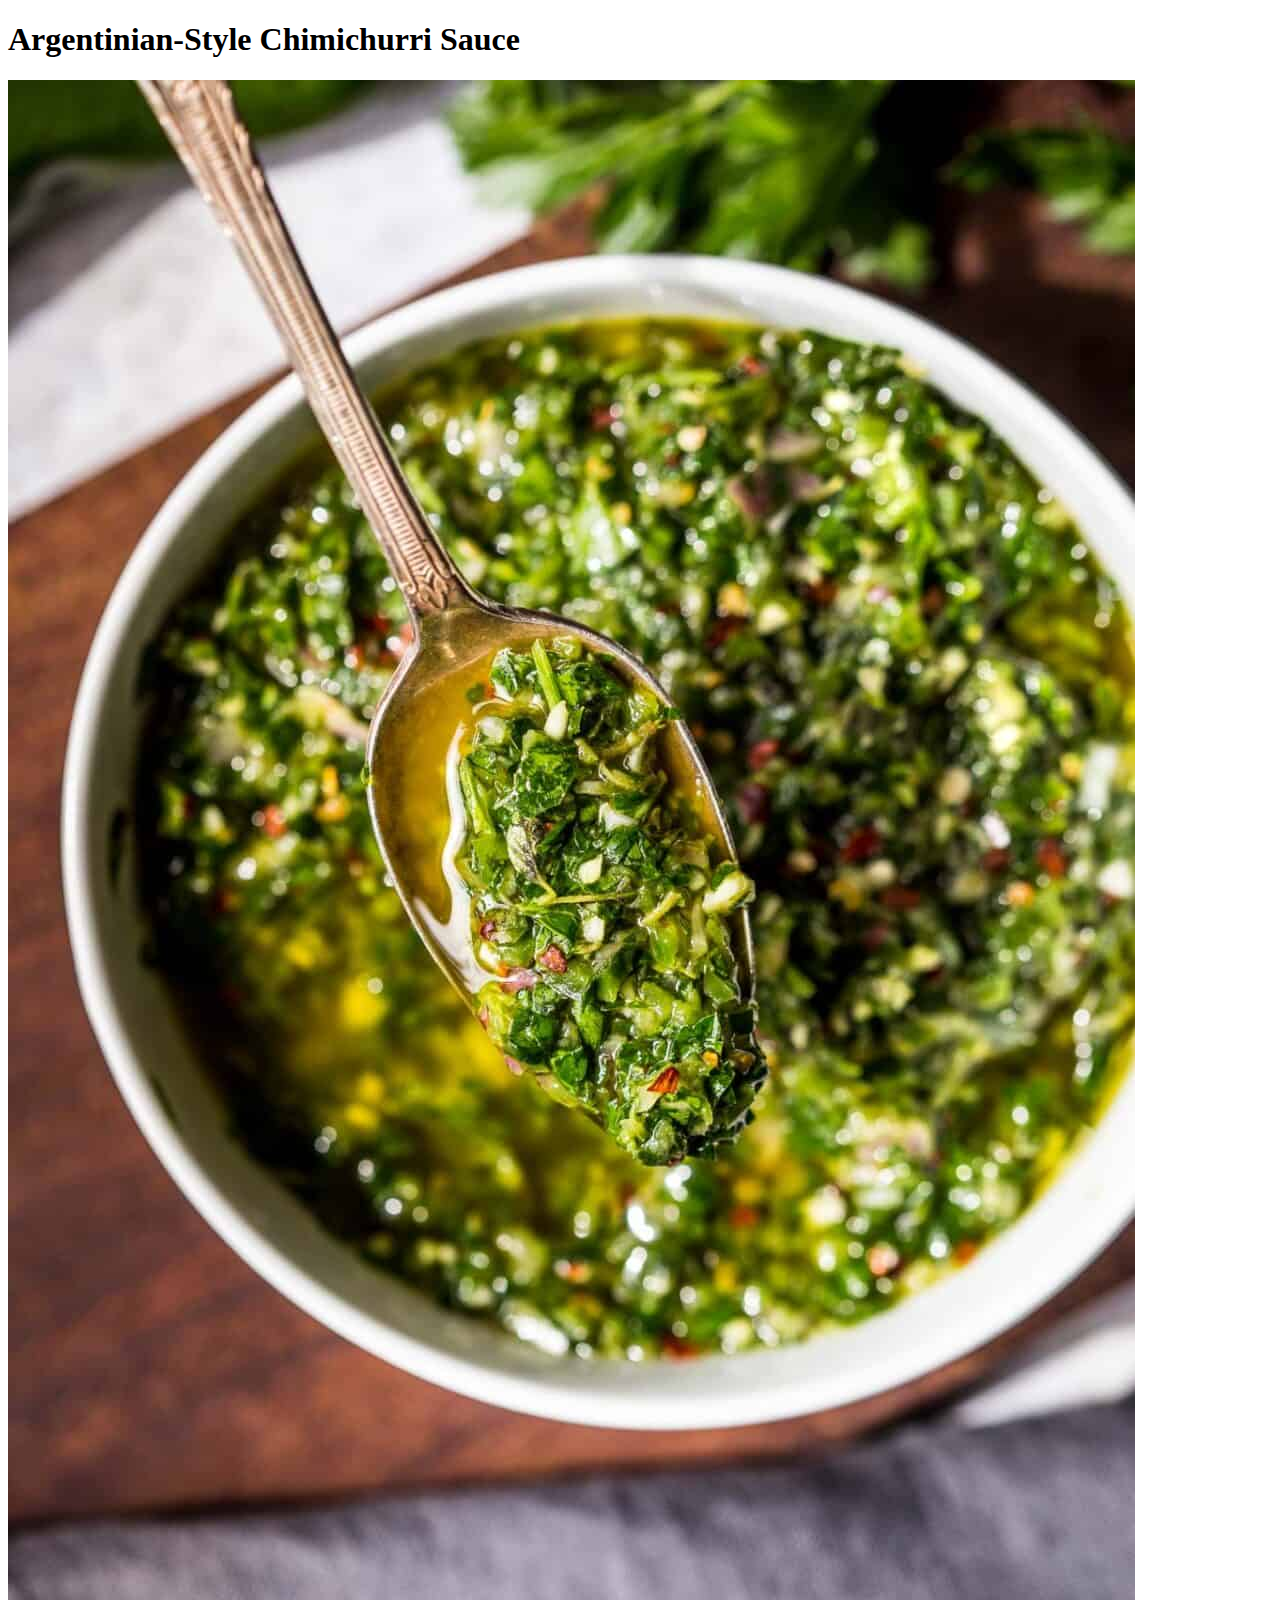
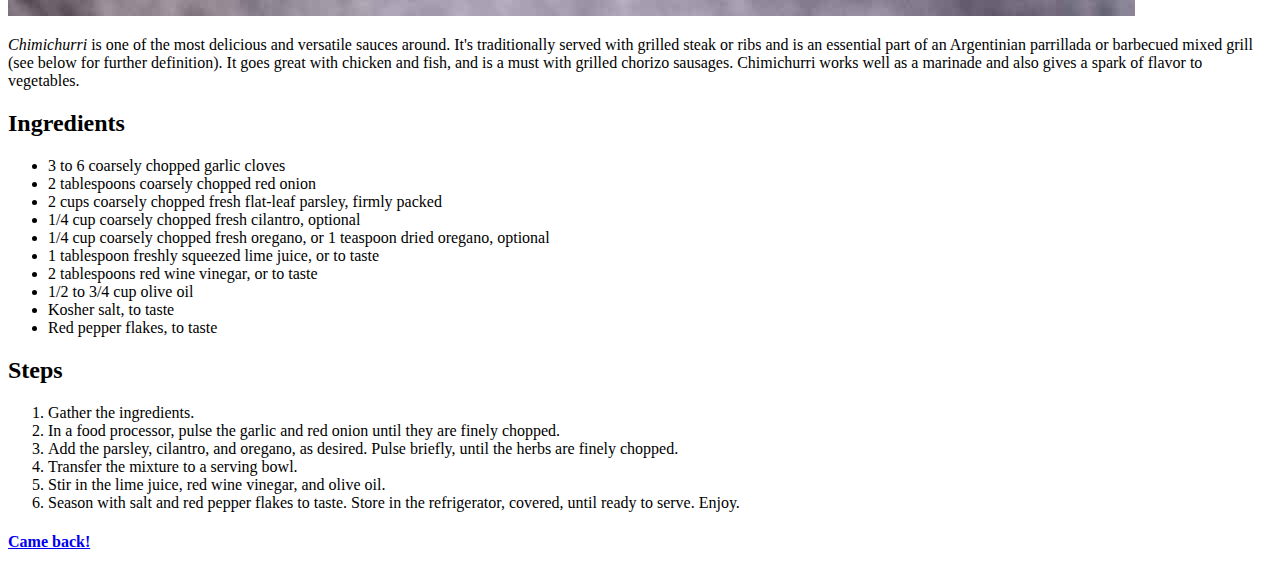
==== recipes/chimichurri.html @ 6cb2762b "4. Add More Recipes" ====
<!DOCTYPE html>
<html lang="en">
<head>
    <meta charset="UTF-8">
    <meta http-equiv="X-UA-Compatible" content="IE=edge">
    <meta name="viewport" content="width=device-width, initial-scale=1.0">
    <title>argentinian-style chimichurri sauce</title>
</head>
<body>
    <h1>Argentinian-Style Chimichurri Sauce</h1>
    <img src="../images/chimichurri.jpg">
    <p><em>Chimichurri</em> is one of the most delicious and versatile sauces around. It's traditionally served with grilled steak or ribs and is an essential part of an Argentinian parrillada or barbecued mixed grill (see below for further definition). It goes great with chicken and fish, and is a must with grilled chorizo sausages. Chimichurri works well as a marinade and also gives a spark of flavor to vegetables. </p>
    
    <h2>Ingredients</h2>
    <ul>
        <li>3 to 6 coarsely chopped garlic cloves</li>
        <li>2 tablespoons coarsely chopped red onion</li>
        <li>2 cups coarsely chopped fresh flat-leaf parsley, firmly packed</li>
        <li>1/4 cup coarsely chopped fresh cilantro, optional</li>
        <li>1/4 cup coarsely chopped fresh oregano, or 1 teaspoon dried oregano, optional</li>
        <li>1 tablespoon freshly squeezed lime juice, or to taste</li>
        <li>2 tablespoons red wine vinegar, or to taste</li>
        <li>1/2 to 3/4 cup olive oil</li>
        <li>Kosher salt, to taste</li>
        <li>Red pepper flakes, to taste</li>
    </ul>

    
    <h2>Steps</h2>
    <ol>
        <li>
            Gather the ingredients.
        </li>
        <li>
            In a food processor, pulse the garlic and red onion until they are finely chopped.
        </li>
        <li>
            Add the parsley, cilantro, and oregano, as desired. Pulse briefly, until the herbs are finely chopped.
        </li>
        <li>
            Transfer the mixture to a serving bowl.
        </li>
        <li>
            Stir in the lime juice, red wine vinegar, and olive oil.
        </li>
        <li>
            Season with salt and red pepper flakes to taste. Store in the refrigerator, covered, until ready to serve. Enjoy.
        </li>
    </ol>

    <a href="../index.html"><h4>Came back!</h4></a>
</body>
</html>
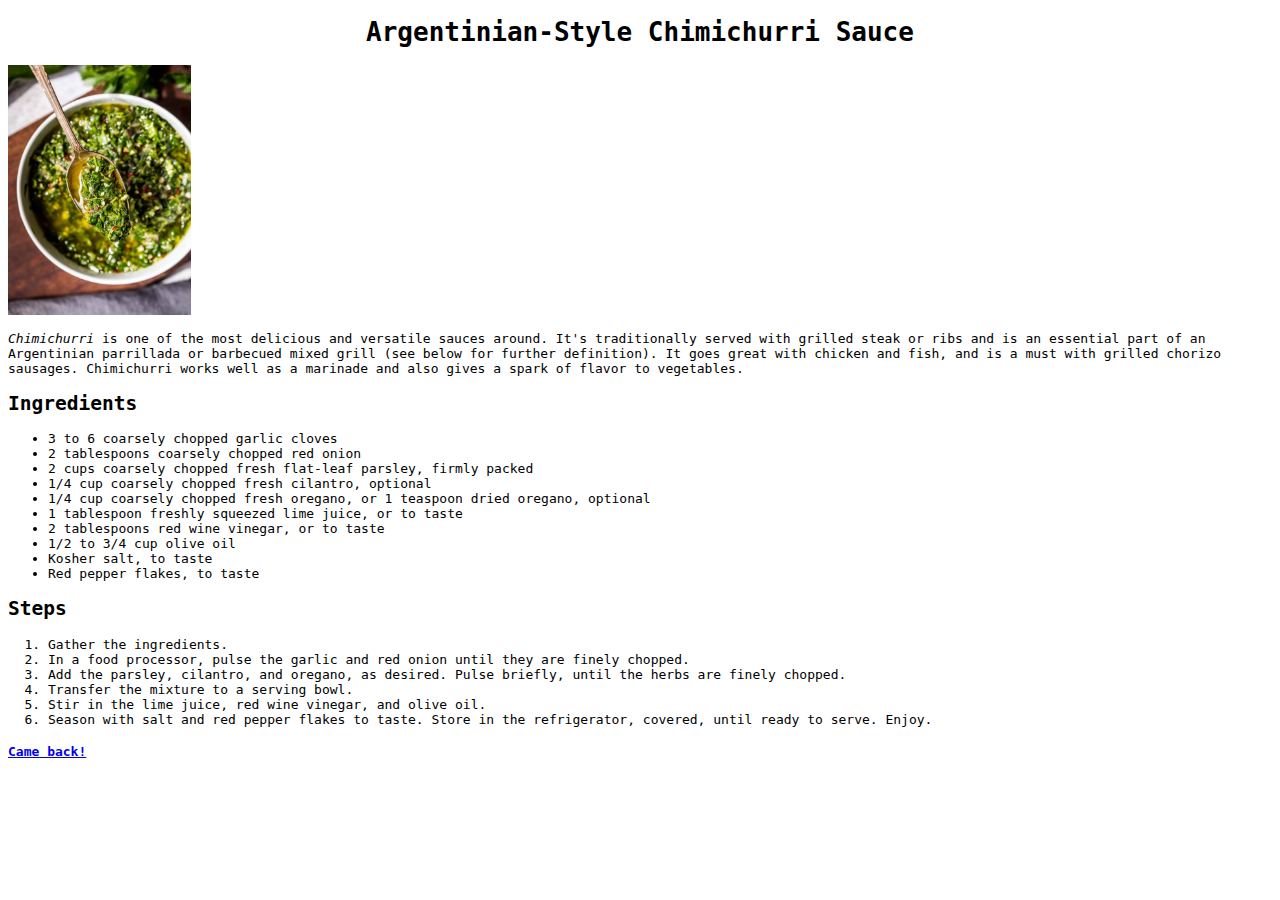
==== commit 5cfb93da: "Add basic CSS" ====
--- a/recipes/chimichurri.html
+++ b/recipes/chimichurri.html
@@ -5,6 +5,7 @@
     <meta http-equiv="X-UA-Compatible" content="IE=edge">
     <meta name="viewport" content="width=device-width, initial-scale=1.0">
     <title>argentinian-style chimichurri sauce</title>
+    <link rel="stylesheet" href="../styles.css">
 </head>
 <body>
     <h1>Argentinian-Style Chimichurri Sauce</h1>
--- a/styles.css
+++ b/styles.css
@@ -0,0 +1,12 @@
+img {
+    height: 250px;
+    width: auto;
+}
+
+h1 {
+    text-align: center;
+}
+
+* {
+    font-family: monospace;
+}